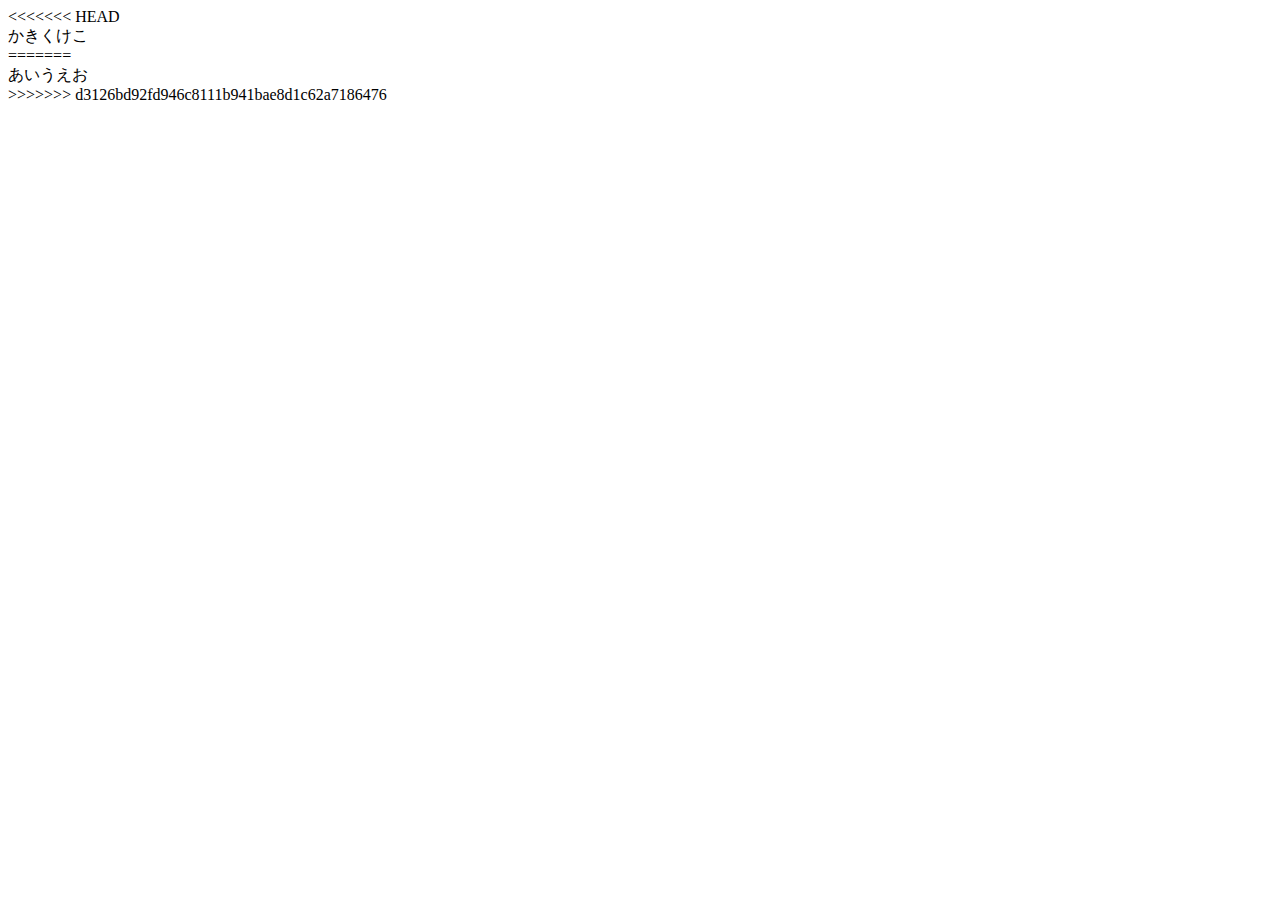
==== index.html @ bdbad247 "hoge" ====
<!DOCTYPE html>
<html lang="ja">
  <head>
    <meta charset="UTF-8" />
    <meta http-equiv="X-UA-Compatible" content="IE=edge" />
    <meta name="viewport" content="width=device-width, initial-scale=1.0" />
    <title>Document</title>
<<<<<<< HEAD
</head>
<body>
    <header>かきくけこ</header>
    <main></main>
=======
  </head>
  <body>
    <header></header>
    <main>あいうえお</main>
>>>>>>> d3126bd92fd946c8111b941bae8d1c62a7186476
    <footer></footer>
  </body>
</html>
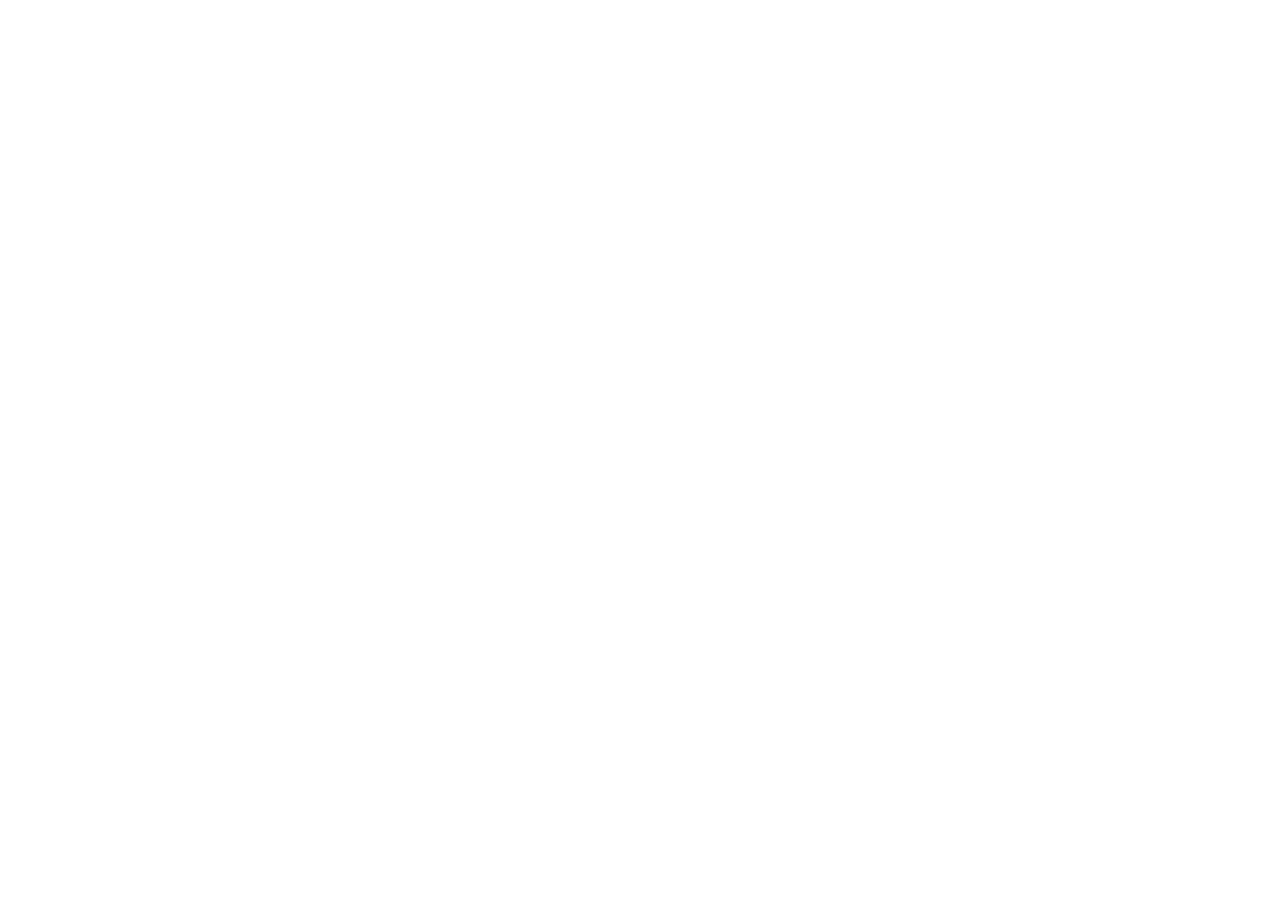
==== commit f9ee4179: "delete" ====
--- a/index.html
+++ b/index.html
@@ -5,17 +5,8 @@
     <meta http-equiv="X-UA-Compatible" content="IE=edge" />
     <meta name="viewport" content="width=device-width, initial-scale=1.0" />
     <title>Document</title>
-<<<<<<< HEAD
-</head>
-<body>
-    <header>かきくけこ</header>
-    <main></main>
-=======
   </head>
   <body>
-    <header></header>
-    <main>あいうえお</main>
->>>>>>> d3126bd92fd946c8111b941bae8d1c62a7186476
-    <footer></footer>
+    
   </body>
 </html>
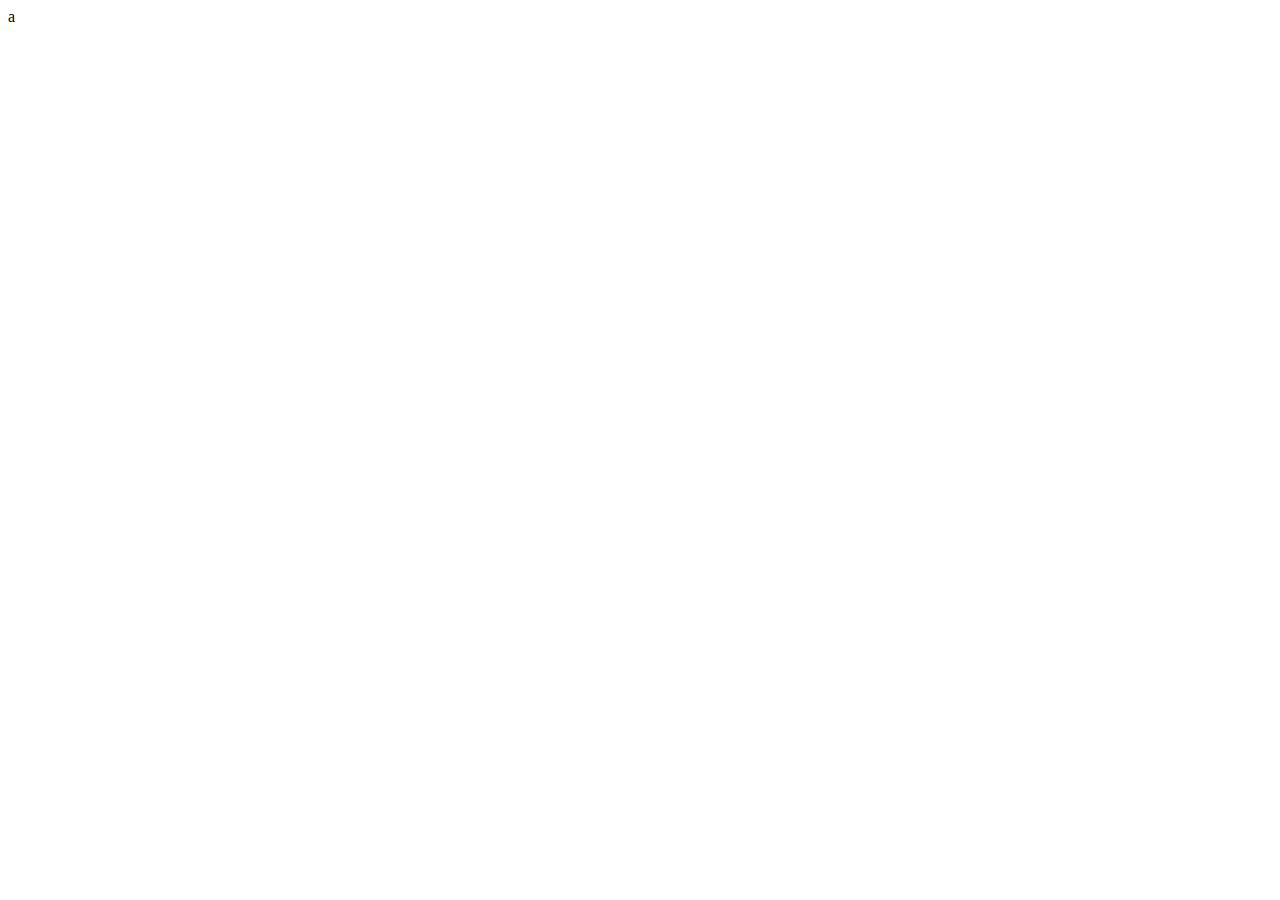
==== commit 63b28df8: "[] commmit" ====
--- a/index.html
+++ b/index.html
@@ -7,6 +7,8 @@
     <title>Document</title>
   </head>
   <body>
-    
+    <main>
+      a
+    </main>
   </body>
 </html>
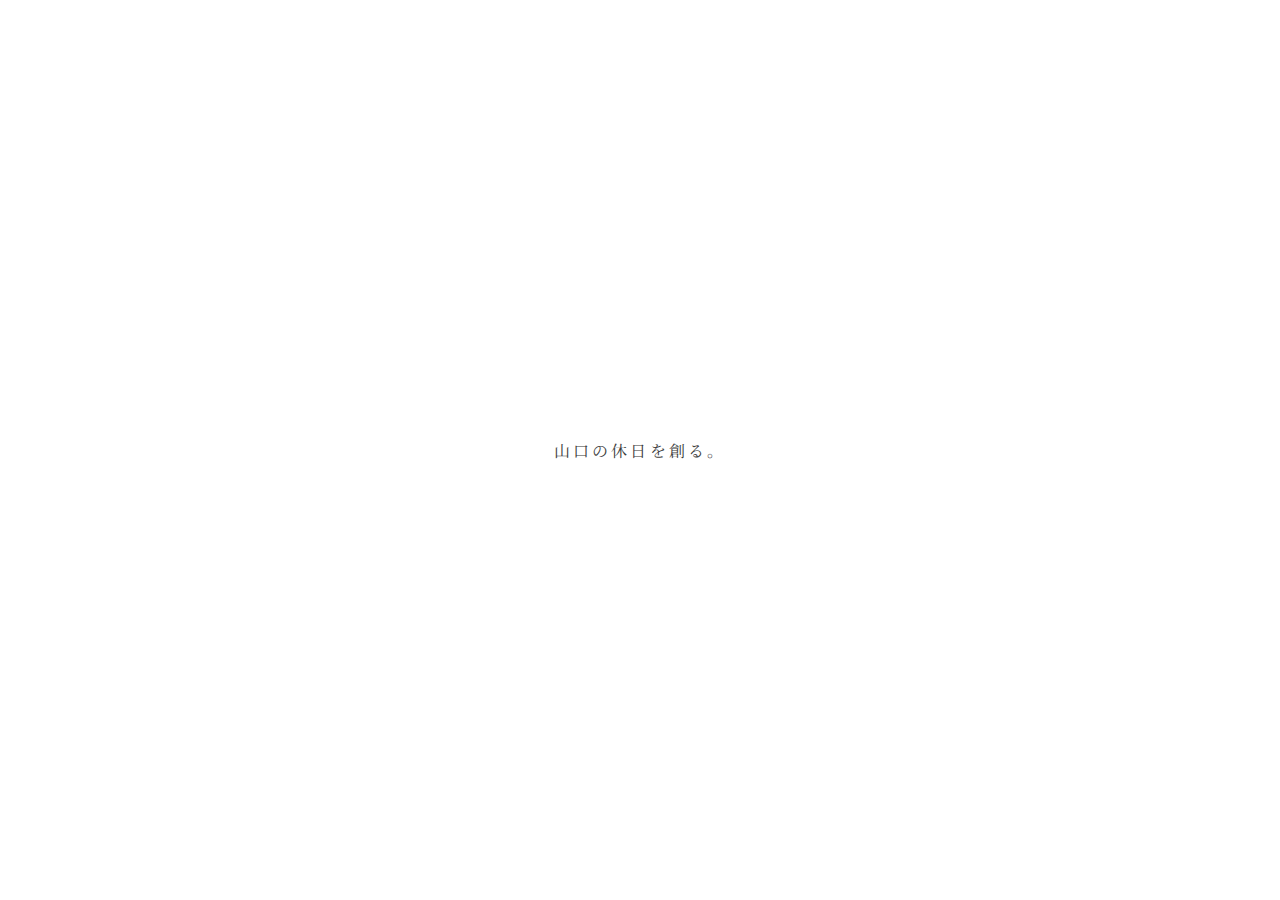
==== commit def77e11: "naotin commmit" ====
--- a/index.html
+++ b/index.html
@@ -1,14 +1,54 @@
 <!DOCTYPE html>
 <html lang="ja">
   <head>
-    <meta charset="UTF-8" />
-    <meta http-equiv="X-UA-Compatible" content="IE=edge" />
-    <meta name="viewport" content="width=device-width, initial-scale=1.0" />
-    <title>Document</title>
+    <meta charset="utf-8" />
+    <meta name="viewport" content="width=device-width,initial-scale=1" />
+    <title>the_house</title>
+    <meta name="description" content="the_houseのページ" />
+    <meta name="format-detection" content="telephone=no" />
+
+    <!-- google fonts -->
+
+    <!-- 源ノ明朝 -->
+    <link rel="preconnect" href="https://fonts.googleapis.com" />
+    <link rel="preconnect" href="https://fonts.gstatic.com" crossorigin />
+    <link
+      href="https://fonts.googleapis.com/css2?family=Noto+Serif+JP&display=swap"
+      rel="stylesheet"
+    />
+    <!-- didot -->
+    <link rel="preconnect" href="https://fonts.googleapis.com" />
+    <link rel="preconnect" href="https://fonts.gstatic.com" crossorigin />
+    <link
+      href="https://fonts.googleapis.com/css2?family=GFS+Didot&display=swap"
+      rel="stylesheet"
+    />
+
+    <!-- css -->
+    <!-- CSS only -->
+    <link
+      href="https://cdn.jsdelivr.net/npm/bootstrap@5.0.2/dist/css/bootstrap.min.css"
+      rel="stylesheet"
+      integrity="sha384-EVSTQN3/azprG1Anm3QDgpJLIm9Nao0Yz1ztcQTwFspd3yD65VohhpuuCOmLASjC"
+      crossorigin="anonymous"
+    />
+    <link rel="stylesheet" href="css/reset.css" />
+    <link rel="stylesheet" href="css/style.css" />
+
+    <script src="js/main.js" defer></script>
+
+    <script src="https://ajax.googleapis.com/ajax/libs/jquery/3.4.1/jquery.min.js"></script>
+    <script src="https://ajax.googleapis.com/ajax/libs/jquery/3.4.1/jquery.min.js"></script>
+    <script src="https://cdnjs.cloudflare.com/ajax/libs/gsap/3.11.4/gsap.min.js"></script>
+    <script src="https://cdnjs.cloudflare.com/ajax/libs/gsap/3.11.4/ScrollTrigger.min.js"></script>
   </head>
   <body>
-    <main>
-      a
-    </main>
+    <header class="l_header"></header>
+    <div class="m_kv">
+      <div class="top_kv-img-wrap">
+        <h2 class="top_kv-text">山口の休日を創る。</h2>
+      </div>
+    </div>
+    <main class="l_main"></main>
   </body>
 </html>
--- a/css/style.css
+++ b/css/style.css
@@ -0,0 +1,32 @@
+@charset "UTF-8";
+:root {
+  --black-color: #3a3a3a;
+  --black-color2: #3b3b3b;
+  --white-color: #fff;
+  --gray-color: #e1e1e1;
+  --gray-color2: #f0f0f0;
+  --footer-btn-color: #907c7c;
+  --footer-btn-color2: #c2bdb7;
+}
+:root {
+  --z-index-back: 0;
+  --z-index-default: 1;
+  --z-index-modal: 10;
+  --z-index-modal-mark: 50;
+}
+body {
+  font-family: "Noto Serif JP", serif;
+  letter-spacing: 0.2em;
+  color: var(--black-color2);
+}
+.top_kv-img-wrap {
+  height: 100vh;
+  background: url("../img/top/top_kv.jpg") top center / cover;
+  position: relative;
+}
+.top_kv-text {
+  position: absolute;
+  top: 50%;
+  left: 50%;
+  transform: translate(-50%, -50%);
+}
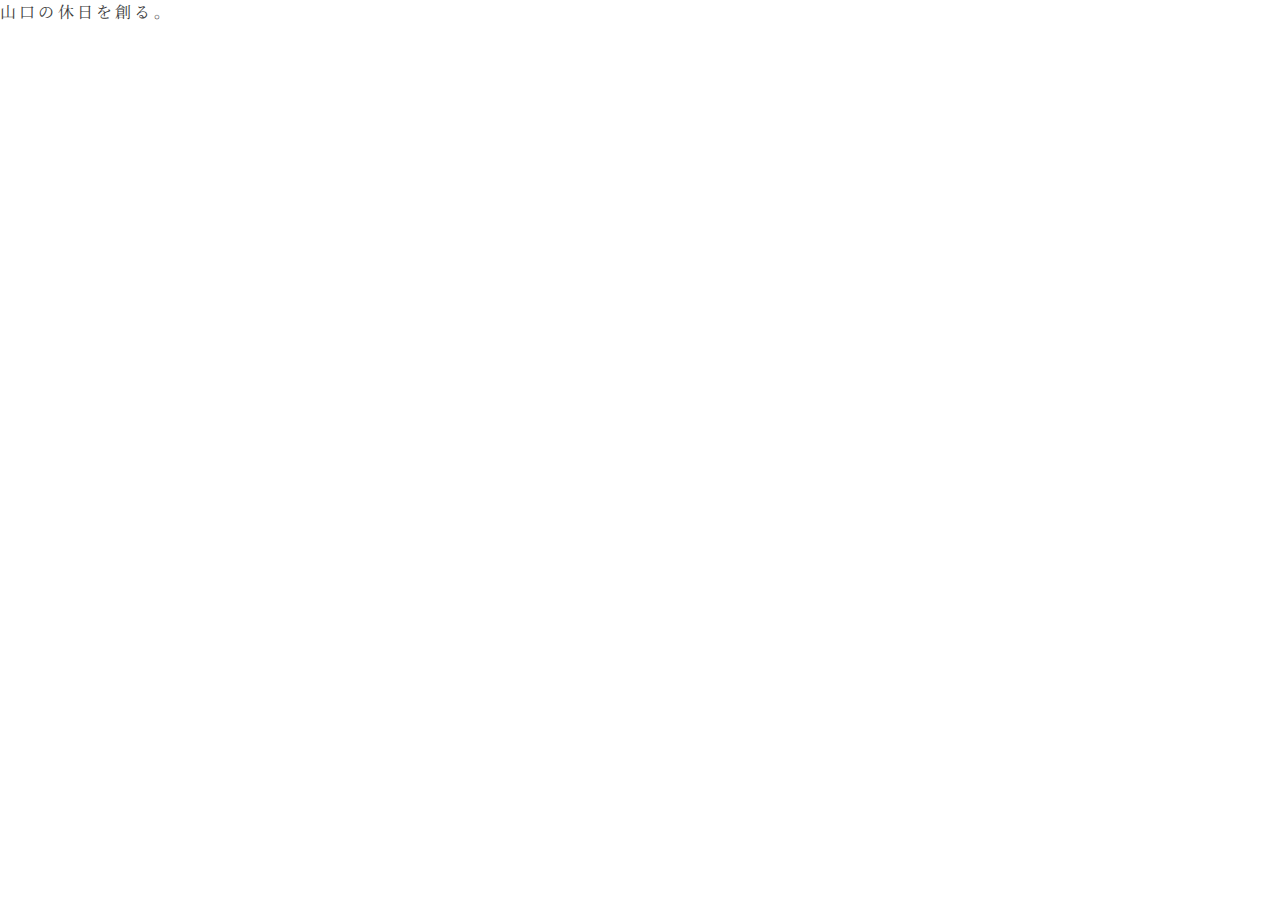
==== commit 6e03d451: "naotin commmit" ====
--- a/index.html
+++ b/index.html
@@ -46,9 +46,10 @@
     <header class="l_header"></header>
     <div class="m_kv">
       <div class="top_kv-img-wrap">
-        <h2 class="top_kv-text">山口の休日を創る。</h2>
+        <h2>山口の休日を創る。</h2>
       </div>
     </div>
-    <main class="l_main"></main>
+    <main class="l_main">
+    </main>
   </body>
 </html>
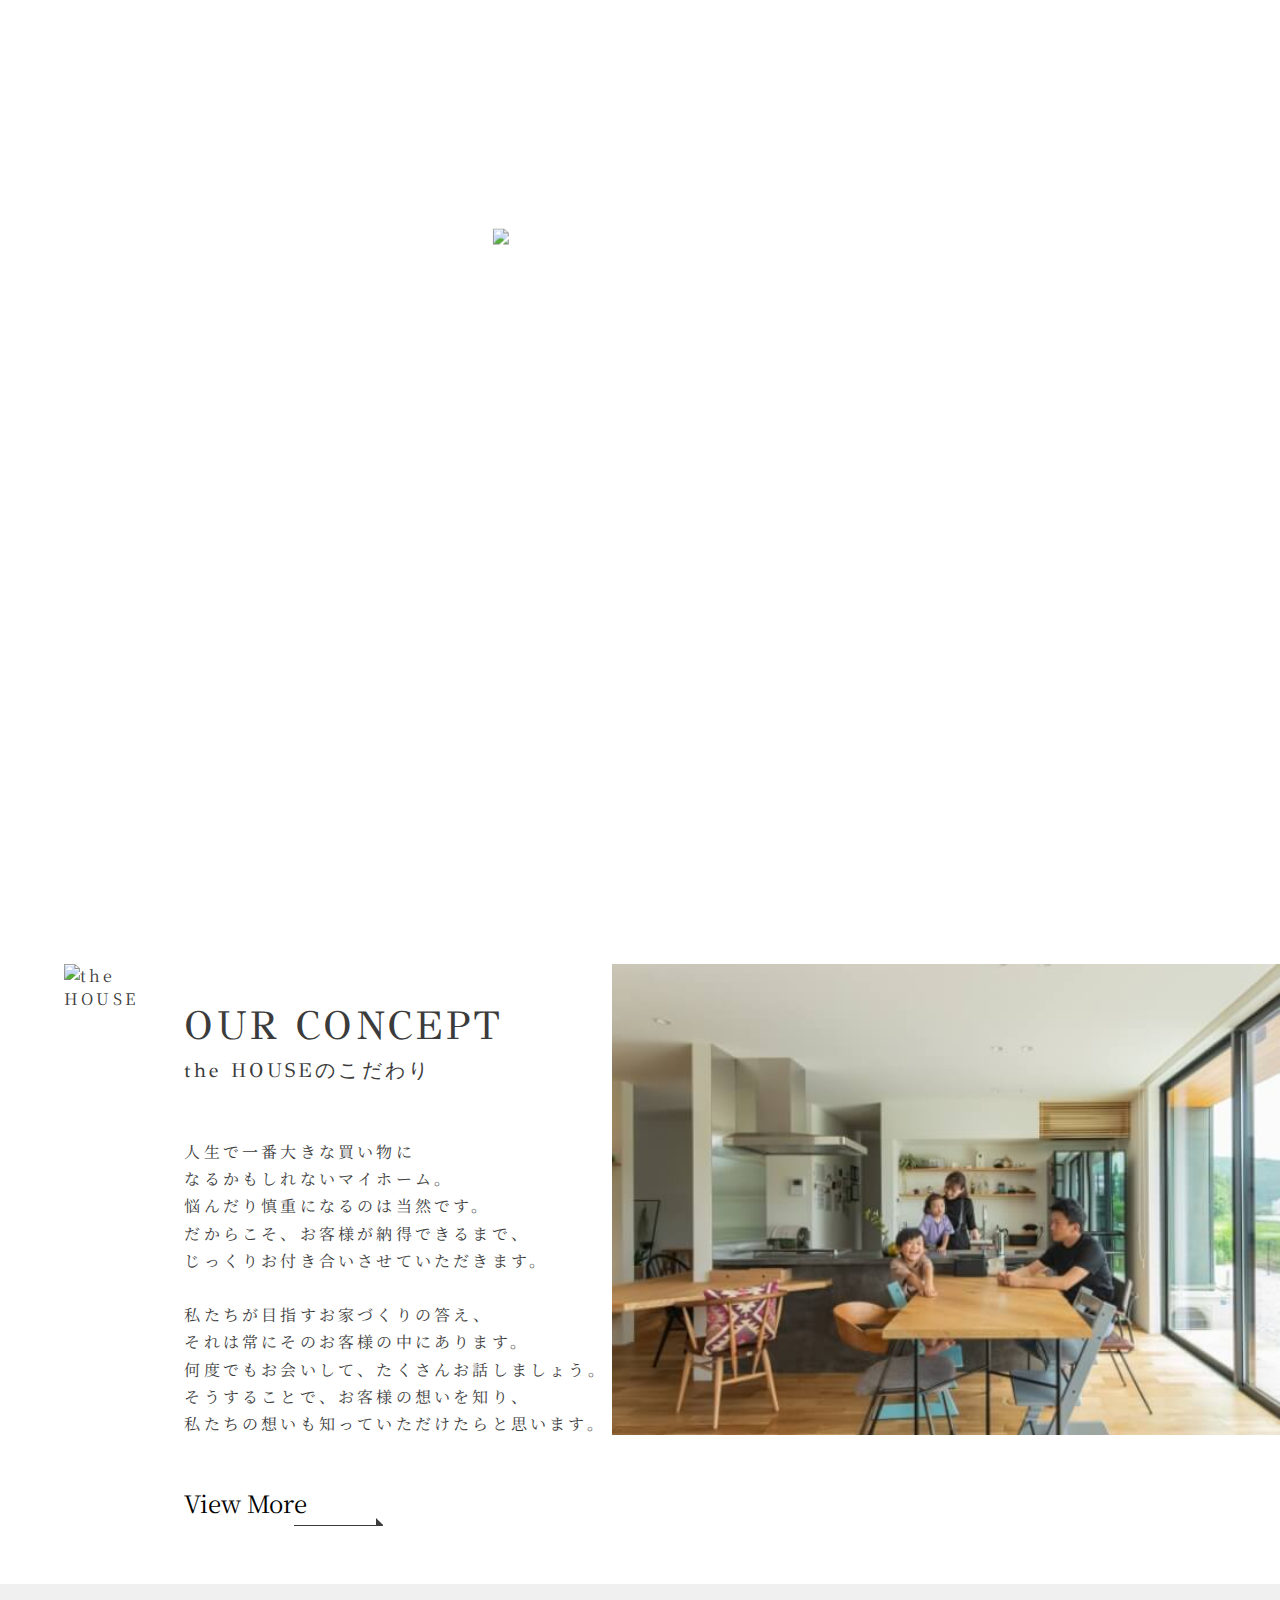
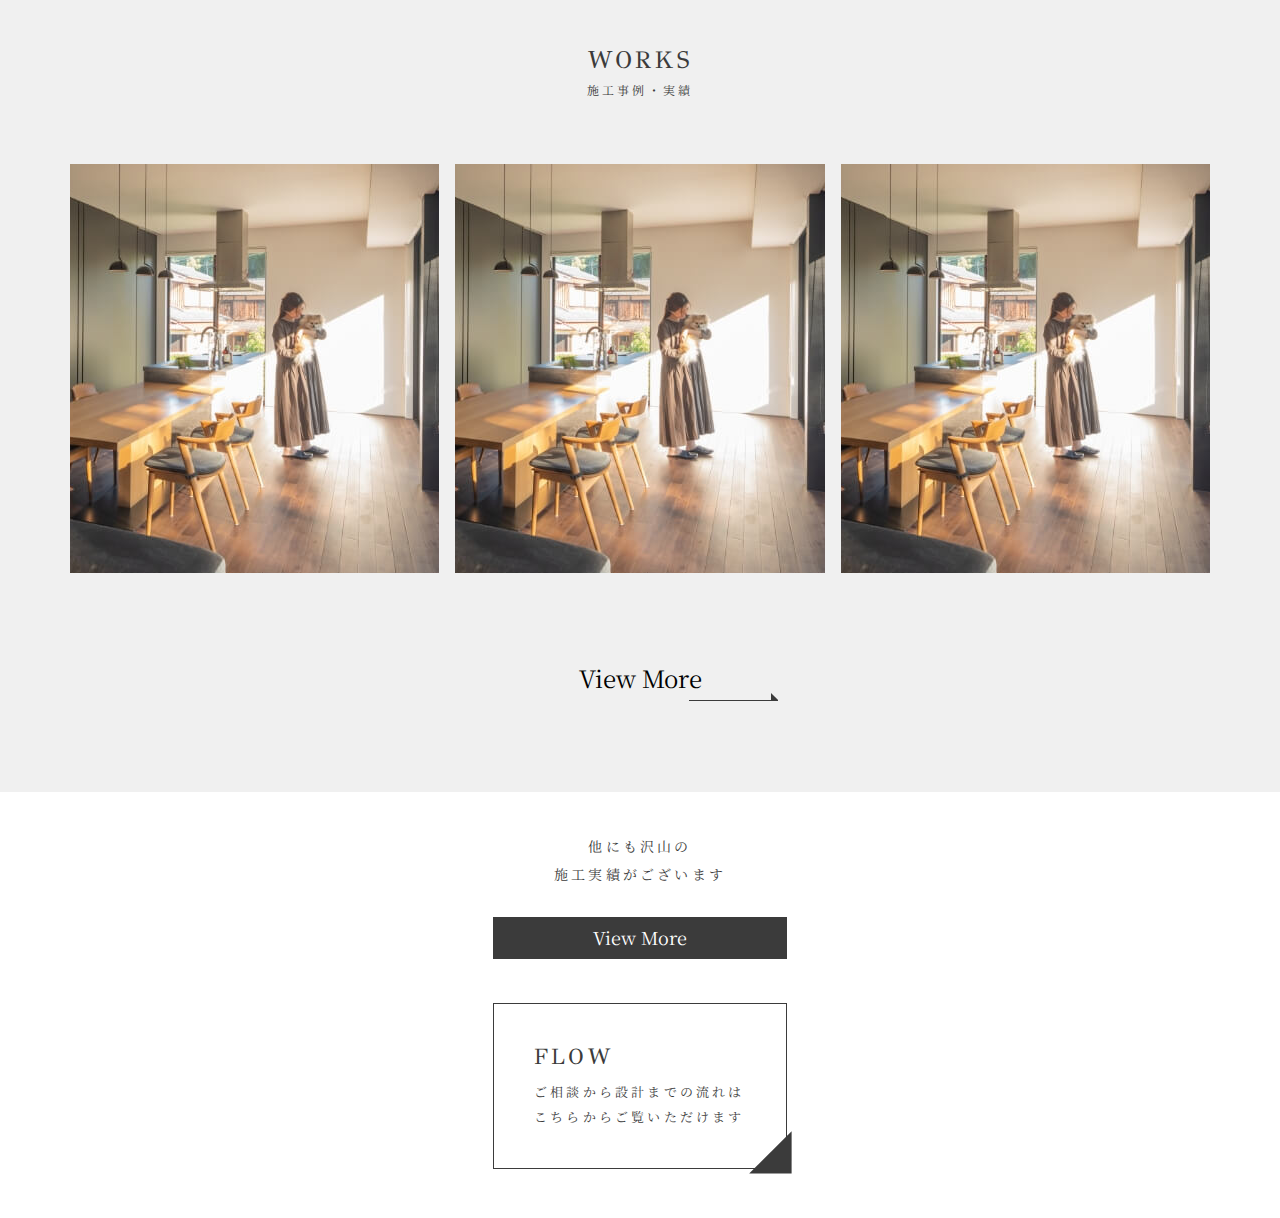
==== commit a262b779: "new" ====
--- a/index.html
+++ b/index.html
@@ -46,10 +46,166 @@
     <header class="l_header"></header>
     <div class="m_kv">
       <div class="top_kv-img-wrap">
-        <h2>山口の休日を創る。</h2>
+        <h2 class="top_kv-text">
+          <img
+            src="img/top/top_kv.png"
+            class="top_kv-text-img"
+            width="478"
+            height="480"
+            alt="山口の休日を創る"
+          />
+        </h2>
+
+        <span class="top_kv_scroll">Scroll</span>
+        <span class="top_kv_arrow"></span>
       </div>
     </div>
     <main class="l_main">
+      <section class="top_obsession">
+        <div class="top_obsession__sp">
+          <h2 class="top_obsession-tit">the HOUSEの<br />こだわり</h2>
+          <div class="top_obsession-thehouse_wrap">
+            <div class="top_obsession-thehouse-text-img__wrap">
+              <img
+                src="img/top/the HOUSE.svg"
+                class="top_obsession-thehouse-text-img"
+                alt="the HOUSE"
+              />
+            </div>
+            <div class="top_obsession-thehouse-img__wrap">
+              <img
+                src="img/top/top_works_1-sp.jpg"
+                class="top_obsession-thehouse-img"
+                width="594"
+                height="772"
+                alt="the HOUSEのこだわり画像"
+              />
+            </div>
+          </div>
+          <p class="top_obsession-content">
+            人生で一番大きな買い物に<br />なるかもしれないマイホーム。<br />
+            悩んだり慎重になるのは当然です。<br />
+            だからこそ、お客様が納得できるまで、<br />
+            じっくりお付き合いさせていただきます。<br />
+          </p>
+          <button class="top_obsession-btn">
+            <a href="" class="top_obsession-btn__link">View More</a>
+          </button>
+        </div>
+        <div class="top_obsession__pc">
+          <div class="top_obsession-content-wrap__pc">
+            <div class="top_obsession-thehouse-text-img__wrap__pc">
+              <img
+                src="img/top/the HOUSE.svg"
+                class="top_obsession-thehouse-text-img__pc"
+                alt="the HOUSE"
+              />
+            </div>
+            <div class="top_obsession-thehouse-text-wrap__pc">
+              <h2 class="top_obsession-thehouse_title__pc">
+                OUR CONCEPT<span class="top_obsession-thehouse_subtitle__pc"
+                  >the HOUSEのこだわり</span
+                >
+              </h2>
+              <p class="top_obsession-thehouse-text-content__pc">
+                人生で一番大きな買い物に<br />
+                なるかもしれないマイホーム。<br />
+                悩んだり慎重になるのは当然です。<br />
+                だからこそ、お客様が納得できるまで、<br />
+                じっくりお付き合いさせていただきます。<br /><br />
+                私たちが目指すお家づくりの答え、<br />
+                それは常にそのお客様の中にあります。<br />
+                何度でもお会いして、たくさんお話しましょう。<br />
+                そうすることで、お客様の想いを知り、<br />
+                私たちの想いも知っていただけたらと思います。<br />
+              </p>
+
+              <button class="top_obsession-btn__pc">
+                <a href="" class="top_obsession-btn__link__pc">View More</a>
+              </button>
+            </div>
+            <div class="top_obsession-thehouse-img__wrap__pc">
+              <img
+                src="img/top/top_works_1.jpg"
+                class="top_obsession-thehouse-img__pc"
+                width="2004"
+                height="1582"
+                alt="the HOUSEのこだわり画像"
+              />
+            </div>
+          </div>
+        </div>
+      </section>
+      <section class="top_works">
+        <h2 class="m_top-tit">
+          WORKS<span class="m_top-subtit">施工事例・実績</span>
+        </h2>
+
+        <div class="top_works-img__wrapper">
+          <div class="top_works-img__wrap">
+            <img
+              src="img/top/top_works_2.jpg"
+              class="top_works-img"
+              width="2004"
+              height="1582"
+            />
+
+            <p class="top_works-img-more">More</p>
+          </div>
+          <div class="top_works-img__wrap">
+            <img
+              src="img/top/top_works_2.jpg"
+              class="top_works-img"
+              width="2004"
+              height="1582"
+            />
+
+            <p class="top_works-img-more">More</p>
+          </div>
+          <div class="top_works-img__wrap">
+            <img
+              src="img/top/top_works_2.jpg"
+              class="top_works-img"
+              width="2004"
+              height="1582"
+            />
+
+            <p class="top_works-img-more">More</p>
+          </div>
+          <div class="top_works-img__wrap">
+            <img
+              src="img/top/top_works_2.jpg"
+              class="top_works-img"
+              width="2004"
+              height="1582"
+            />
+            <p class="top_works-img-more">More</p>
+          </div>
+        </div>
+        <button class="top_obsession-btn__pc top_view-btn__pc">
+          <a href="" class="top_obsession-btn__link__pc top_view-btn__link__pc"
+            >View More</a
+          >
+        </button>
+      </section>
+      <section class="top_flow__sp">
+        <div class="top_flow__sp-container">
+          <p class="top_flow__sp-text">
+            他にも沢山の<br />施工実績がございます
+          </p>
+          <button class="top_obsession-btn top_flow-btn">
+            <a href="" class="top_obsession-btn__link top_flow-btn__link"
+              >View More</a
+            >
+          </button>
+          <div class="top_flow__sp-flow__wrap">
+            <p class="top_flow__sp-flow-tit">FLOW</p>
+            <p class="top_flow__sp-flow-text">
+              ご相談から設計までの流れは<br />こちらからご覧いただけます
+            </p>
+          </div>
+        </div>
+      </section>
     </main>
   </body>
 </html>
--- a/css/style.css
+++ b/css/style.css
@@ -24,9 +24,337 @@
   background: url("../img/top/top_kv.jpg") top center / cover;
   position: relative;
 }
+@media screen and (min-width: 1080px) {
+  .top_kv-img-wrap {
+    background: url("../img/top/top_kv.jpg") bottom center / cover;
+  }
+}
 .top_kv-text {
   position: absolute;
   top: 50%;
   left: 50%;
   transform: translate(-50%, -50%);
-}
+  color: var(--white-color);
+  font-size: 44px;
+  line-height: 1.8;
+  width: 43.5%;
+}
+@media screen and (min-width: 1080px) {
+  .top_kv-text {
+    width: 23%;
+    height: 443px;
+  }
+}
+.top_kv_scroll {
+  font-size: 15px;
+  line-height: 1.2;
+  color: var(--white-color);
+  position: absolute;
+  left: 50%;
+  bottom: 34px;
+  transform: translateX(-50%);
+  font-family: "GFS Didot", serif;
+  display: inline-block;
+}
+@media screen and (min-width: 1080px) {
+  .top_kv_scroll {
+    font-size: 22px;
+  }
+}
+.top_kv_scroll::before {
+  content: "";
+  width: 15px;
+  height: 4px;
+  border-style: solid;
+  border-width: 6px 0 6px 8px;
+  border-color: transparent transparent transparent var(--white-color);
+  position: absolute;
+  bottom: -20px;
+  left: 50%;
+  margin-top: -6px;
+  transform: translateX(-50%) rotate(90deg);
+}
+@media screen and (min-width: 1080px) {
+  .top_kv_scroll::before {
+    width: 21px;
+    height: 6px;
+  }
+}
+
+/* トップページーこだわり */
+.top_obsession {
+  padding: 44px 0 61px;
+}
+@media screen and (min-width: 1080px) {
+  .top_obsession {
+    padding: 64px 0;
+  }
+}
+
+.top_obsession__pc {
+  display: none;
+}
+@media screen and (min-width: 1080px) {
+  .top_obsession__pc {
+    display: block;
+  }
+  .top_obsession__sp {
+    display: none;
+  }
+}
+.top_obsession-tit {
+  font-size: 20px;
+  line-height: 1.95;
+  text-align: center;
+}
+.top_obsession-thehouse_wrap {
+  margin-left: 22px;
+  margin-top: 30px;
+  display: flex;
+  gap: 21px;
+  align-items: center;
+}
+@media screen and (min-width: 768px) {
+  .top_obsession-thehouse_wrap {
+    width: 50%;
+    margin: 30px auto 0;
+    gap: 36px;
+  }
+}
+.top_obsession-thehouse-text-img__wrap {
+  width: 53px;
+  height: 236px;
+}
+.top_obsession-thehouse-text-img {
+  width: 100%;
+  height: 100%;
+}
+.top_obsession-thehouse-img__wrap {
+  width: 297px;
+  height: 386px;
+}
+.top_obsession-thehouse-img {
+  width: 100%;
+  height: 100%;
+}
+.top_obsession-content {
+  margin-top: 49px;
+  margin-left: 40px;
+  font-size: 12px;
+  line-height: 2.167;
+}
+@media screen and (min-width: 768px) {
+  .top_obsession-content {
+    width: 38%;
+    margin: 49px auto 0;
+  }
+}
+.top_obsession-btn {
+  display: block;
+  width: 314px;
+  height: 42px;
+  margin: 48px auto 0;
+  background: var(--black-color2);
+}
+.top_obsession-btn__link {
+  color: var(--white-color);
+  font-size: 18px;
+  line-height: 1.22;
+}
+/* トップページーこだわりPC */
+
+.top_obsession-content-wrap__pc {
+  display: flex;
+  justify-content: space-between;
+}
+.top_obsession-thehouse-text-img__wrap__pc {
+  width: 9%;
+  margin-left: 64px;
+}
+.top_obsession-thehouse-text-wrap__pc {
+  margin-top: 36px;
+}
+.top_obsession-thehouse_title__pc {
+  display: flex;
+  flex-flow: column;
+  font-family: "GFS Didot", serif;
+  font-size: 40px;
+  line-height: 1.275;
+}
+.top_obsession-thehouse_subtitle__pc {
+  font-size: 20px;
+  line-height: 1.95;
+}
+.top_obsession-thehouse-text-content__pc {
+  margin-top: 48px;
+  line-height: 1.7;
+}
+.top_obsession-thehouse-text-img__pc {
+  width: 100%;
+  height: 100%;
+}
+.top_obsession-thehouse-img__wrap__pc {
+  width: 52.2%;
+}
+.top_obsession-btn__pc {
+  margin-top: 48px;
+}
+.top_obsession-btn__link__pc {
+  font-size: 24px;
+  color: #000;
+  display: flex;
+  position: relative;
+}
+.top_obsession-btn__link__pc:before {
+  content: "";
+  width: 89px;
+  border-top: 1px solid var(--black-color2);
+  top: 40px;
+  left: 110px;
+  position: absolute;
+}
+.top_obsession-btn__link__pc::after {
+  content: "";
+  width: 10px;
+  height: 8px;
+  border-style: solid;
+  border-width: 5px 0 5px 5px;
+  border-color: transparent transparent transparent var(--black-color2);
+  position: absolute;
+  top: 35px;
+  left: 192px;
+  transform: translateX(-50%) rotate(135deg);
+}
+
+/* トップページ-works */
+.top_works {
+  background: var(--gray-color2);
+  padding-top: 61px;
+  padding-bottom: 97px;
+}
+.m_top-tit {
+  text-align: center;
+  font-size: 24px;
+  font-family: "GFS Didot", serif;
+  line-height: 1.291;
+  display: flex;
+  flex-flow: column;
+}
+.m_top-subtit {
+  font-family: "Noto Serif JP", serif;
+  font-size: 12px;
+  line-height: 2.416;
+}
+
+.top_works-img__wrapper {
+  display: flex;
+  flex-flow: column;
+  margin-top: 61px;
+}
+@media screen and (min-width: 768px) {
+  .top_works-img__wrapper {
+    gap: 16px;
+    margin: 59px 70px 0;
+    flex-flow: wrap;
+  }
+}
+.top_works-img__wrap {
+  height: 416px;
+  position: relative;
+  z-index: var(--z-index-back);
+}
+@media screen and (min-width: 768px) {
+  .top_works-img__wrap {
+    width: calc((100% - 32px) / 3);
+    height: 350px;
+  }
+  .top_works-img__wrap:last-child {
+    display: none;
+  }
+}
+@media screen and (min-width: 1080px) {
+  .top_works-img__wrap {
+    height: 409px;
+  }
+}
+.top_works-img {
+  height: 100%;
+  width: 100%;
+  object-position: 40% bottom;
+  object-fit: cover;
+}
+
+.top_works-img-more {
+  display: flex;
+  align-items: center;
+  justify-content: center;
+  color: var(--white-color);
+  right: 0;
+  position: absolute;
+  background: var(--black-color2);
+  z-index: var(--z-index-modal);
+  bottom: 0;
+  width: 137px;
+  height: 34px;
+}
+@media screen and (min-width: 768px) {
+  .top_works-img-more {
+    display: none;
+  }
+}
+.top_view-btn__pc {
+  display: none;
+}
+@media screen and (min-width: 768px) {
+  .top_view-btn__pc {
+    display: block;
+    width: auto;
+    margin: 87px auto 0;
+  }
+}
+/* トップページーフロー */
+.top_flow__sp-container {
+  padding: 40px 0 49px;
+}
+.top_flow-btn {
+  width: 294px;
+  margin: 29px auto 0;
+}
+.top_flow__sp-text {
+  line-height: 2;
+  font-size: 14px;
+  width: 176px;
+  margin: 0 auto;
+  text-align: center;
+}
+.top_flow__sp-flow__wrap {
+  width: 294px;
+  margin: 44px auto 0;
+  padding: 38px 40px;
+  border: 1.5px solid var(--black-color2);
+  position: relative;
+}
+.top_flow__sp-flow-tit {
+  font-family: "GFS Didot", serif;
+  font-size: 22px;
+  line-height: 1.32;
+}
+.top_flow__sp-flow-text {
+  font-family: "Noto Serif JP", serif;
+  font-size: 13px;
+  line-height: 1.92;
+  margin-top: 9px;
+}
+.top_flow__sp-flow__wrap::after {
+  content: "";
+  width: 30px;
+  height: 27px;
+  border-style: solid;
+  border-width: 30px 0 30px 30px;
+  border-color: transparent transparent transparent var(--black-color2);
+  position: absolute;
+  bottom: -25px;
+  right: -25px;
+  margin-top: -6px;
+  transform: translateX(-50%) rotate(45deg);
+}
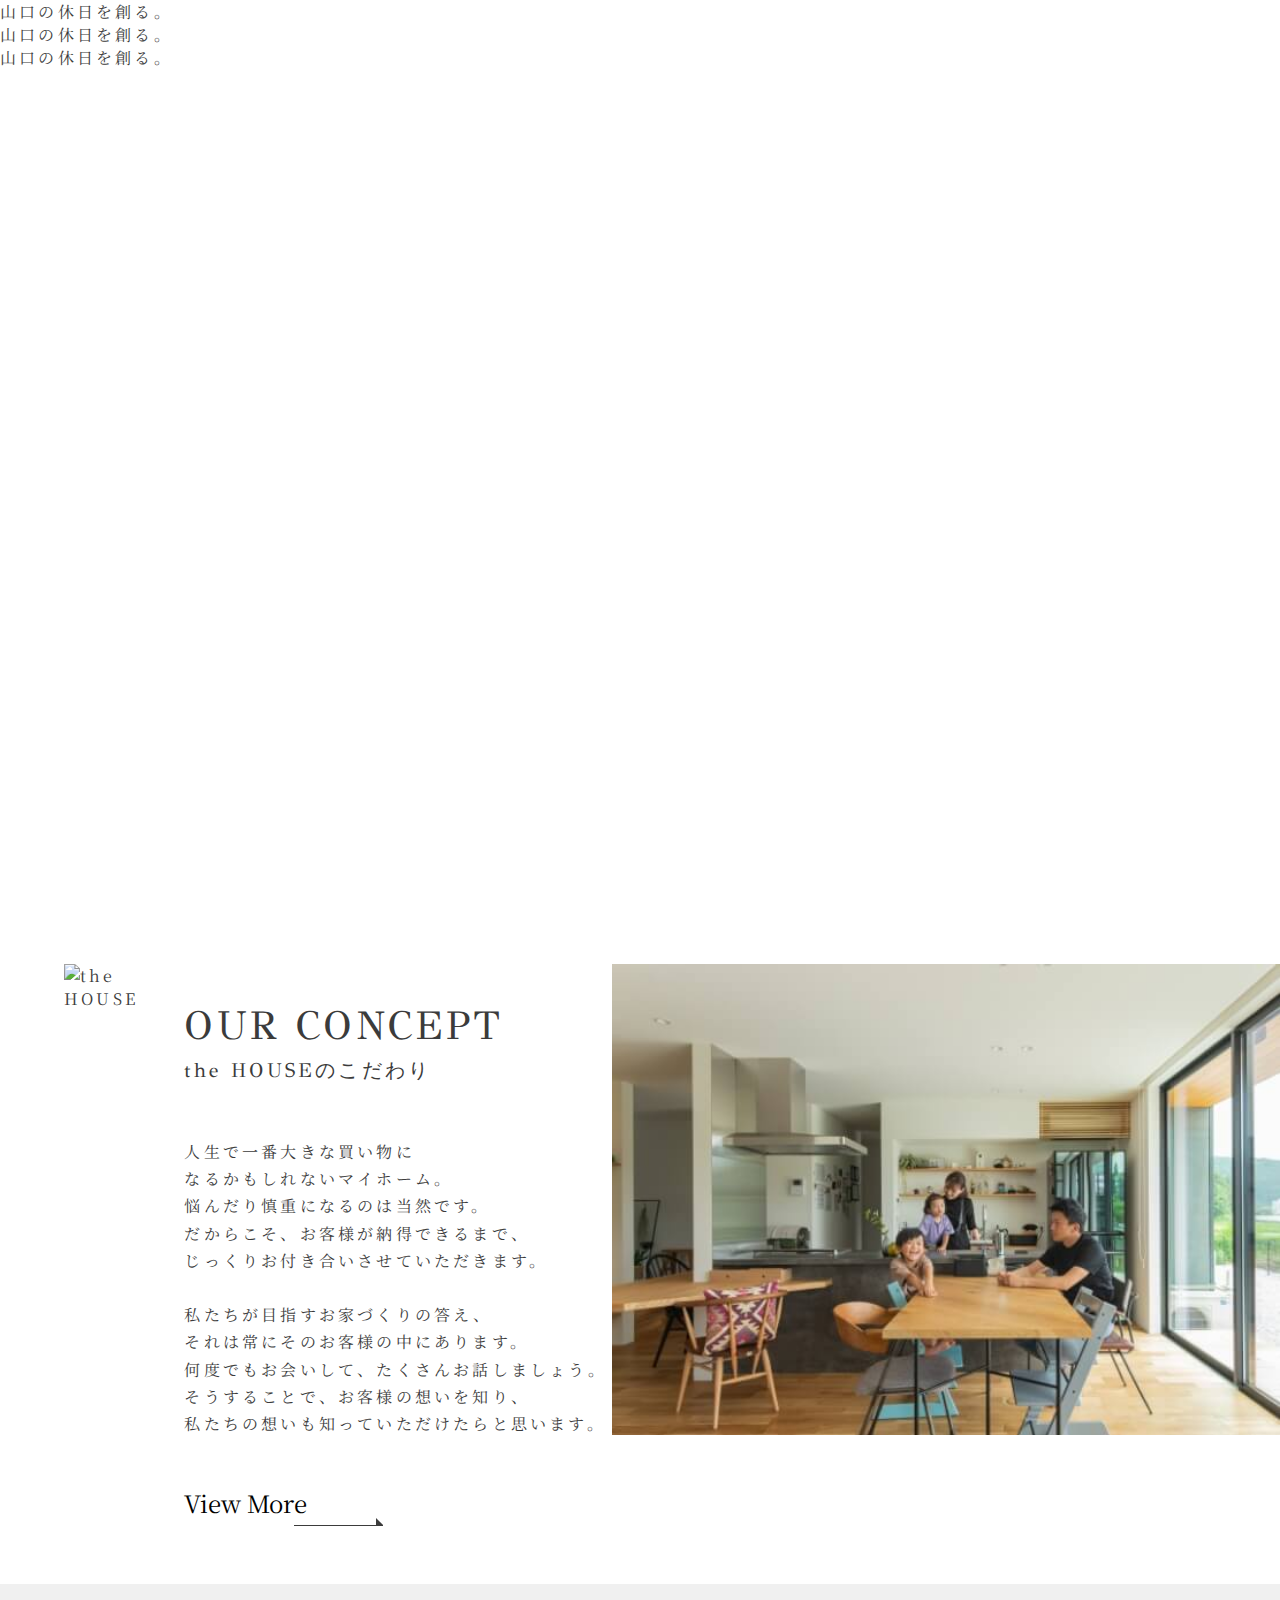
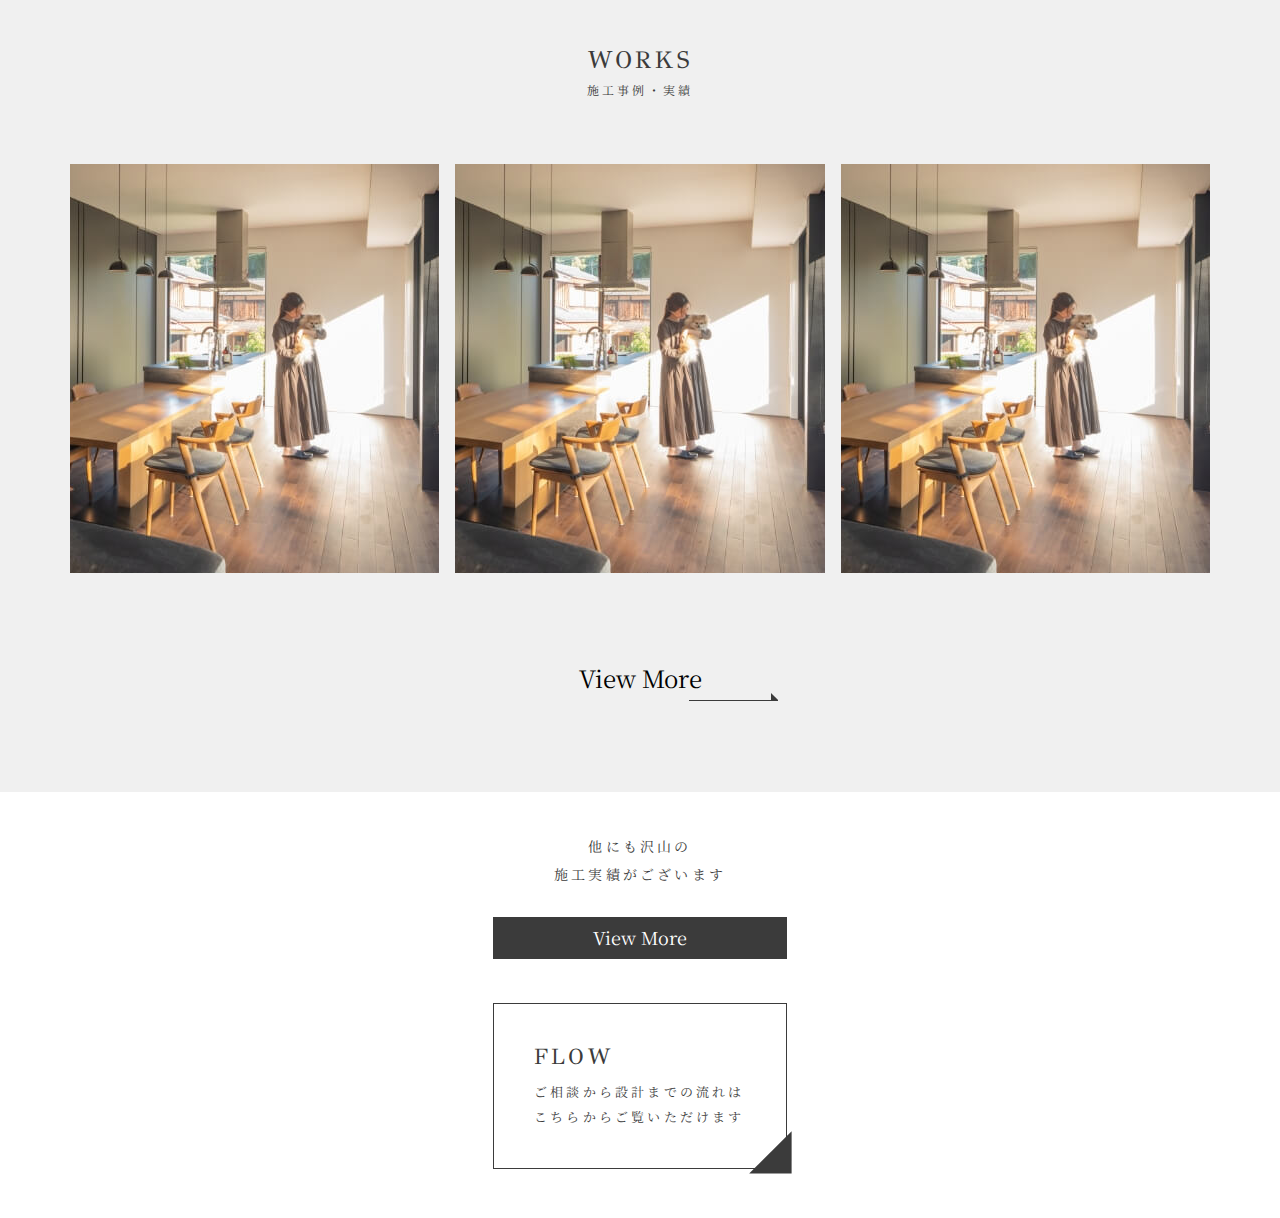
==== commit 5dbf0f7a: "Merge branch 'main' of https://github.com/Yoshina0624/the_house" ====
--- a/index.html
+++ b/index.html
@@ -46,18 +46,9 @@
     <header class="l_header"></header>
     <div class="m_kv">
       <div class="top_kv-img-wrap">
-        <h2 class="top_kv-text">
-          <img
-            src="img/top/top_kv.png"
-            class="top_kv-text-img"
-            width="478"
-            height="480"
-            alt="山口の休日を創る"
-          />
-        </h2>
-
-        <span class="top_kv_scroll">Scroll</span>
-        <span class="top_kv_arrow"></span>
+        <h2>山口の休日を創る。</h2>
+        <h2>山口の休日を創る。</h2>
+        <h2>山口の休日を創る。</h2>
       </div>
     </div>
     <main class="l_main">
